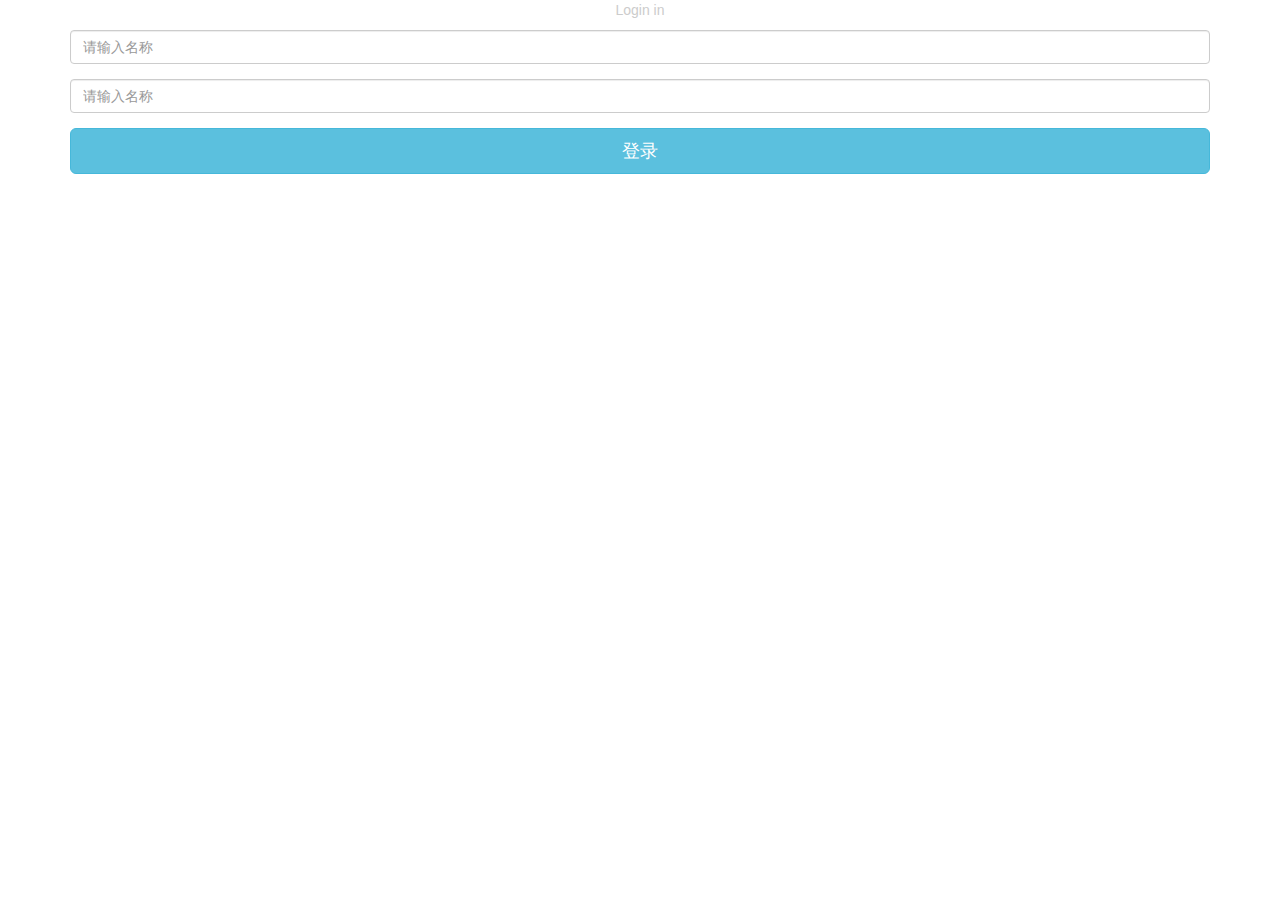
==== login.html @ 48c8f0fe "更新0" ====
<!DOCTYPE html>
<html>
<head>
<meta charset="utf-8">
<meta name="viewport" content="width=device-width,initial-scale=1.0,user-scalable=0">
	<link rel="stylesheet" href="./bootstrap/css/bootstrap.min.css">
	<script src="./bootstrap/js/jquery.js"></script>
	<script src="./bootstrap/js/bootstrap.min.js"></script>
	<link rel="stylesheet" type="text/css" href="./css/base.css">
	<link rel="stylesheet" type="text/css" href="./css/login.css">
	<title>APP应用市场首页</title>

</head>
<body>
	<main class="container" style="text-align:center;height:100%;">
		<div class="row">
			<div class="col-xs-12" style="height:50%;color:#ccc;">
			  <p style="">Login in</p>
			</div>
			<div class="col-xs-12">
				<form role="form">
				  <div class="form-group">
				    <input type="text" class="form-control" id="name" placeholder="请输入名称">
				  </div>
				   <div class="form-group">
				    <input type="text" class="form-control" id="name" placeholder="请输入名称">
				  </div>
				   <button type="button" class="btn btn-info btn-lg" style="width:100%;">登录</button>
				</form>
			</div>
		</div>
	</main>
</body>
</html>
---- css/base.css ----
*,
::before,
::after{
	/*选择所有变迁*/
	margin:0;
	padding: 0;

    /*清除移动端默认的点击高亮效果*/
    -webkit-tap-highlight-color:transparent;
    /*设置所有的都是以边框开始计算宽度 百分比*/
    -webkit-box-sizing:border-box;
    box-sizing: border-box;
}
body{
	font-size: :14px;
	font-family: "微软雅黑"，sans-serif；/*设备默认字体*/
	color:#333;
}
a{
	color:#333;
	text-decoration: none;
}
a:hover{
	text-decoration: none;
}
ul,ol{
	list-style:none;
}
li{
	list-style: none;
}
input{
	border:none;
	outline: none;
	/*清除移动端默认的表单样式,l例如内阴影*/
	-webkit-appearance:none;
}

/*公用CSS*/
.f_left{
	float:left;
}
.f-right{
	float:right;
}
/*清除浮动*/
.clearfix::before,
.clearfix::after{
	content:'';
	height:0;
	line-height:0;
	display: block;
	visibility: hidden;
	clear: both;
}
---- css/login.css ----
*{
	padding: 0;
	margin: 0;
}
html,body{
	height: 100%;
}
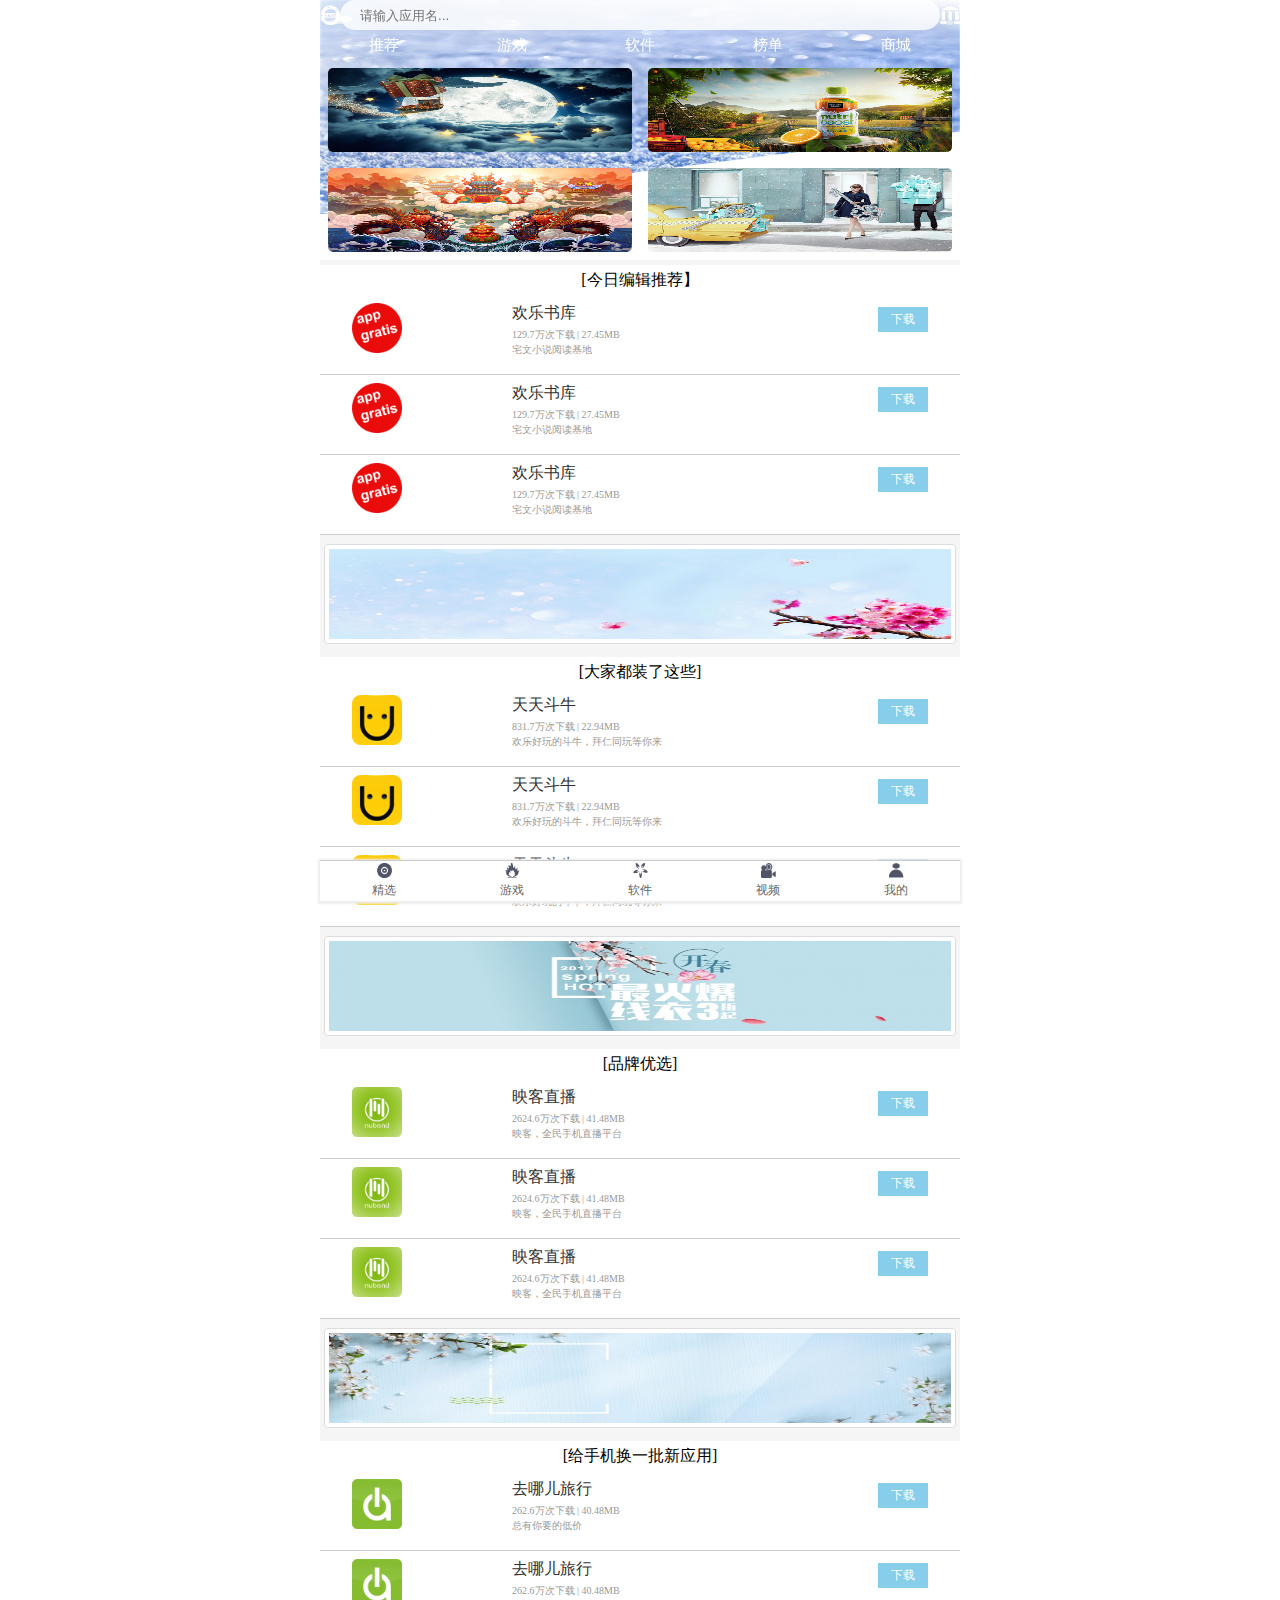
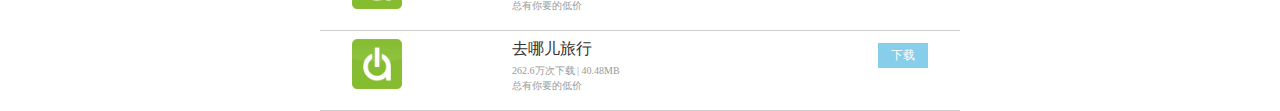
==== commit 1620f1a6: "更改主页" ====
--- a/login.html
+++ b/login.html
@@ -3,32 +3,296 @@
 <head>
 <meta charset="utf-8">
 <meta name="viewport" content="width=device-width,initial-scale=1.0,user-scalable=0">
-	<link rel="stylesheet" href="./bootstrap/css/bootstrap.min.css">
-	<script src="./bootstrap/js/jquery.js"></script>
-	<script src="./bootstrap/js/bootstrap.min.js"></script>
+	<link rel="stylesheet" href="./css/bootstrap.min.css">
+	<script src="./js/jquery.js"></script>
+	<script src="./js/bootstrap.min.js"></script>
 	<link rel="stylesheet" type="text/css" href="./css/base.css">
-	<link rel="stylesheet" type="text/css" href="./css/login.css">
+	<link rel="stylesheet" type="text/css" href="./css/index.css">
 	<title>APP应用市场首页</title>
-
 </head>
 <body>
-	<main class="container" style="text-align:center;height:100%;">
-		<div class="row">
-			<div class="col-xs-12" style="height:50%;color:#ccc;">
-			  <p style="">Login in</p>
-			</div>
-			<div class="col-xs-12">
-				<form role="form">
-				  <div class="form-group">
-				    <input type="text" class="form-control" id="name" placeholder="请输入名称">
-				  </div>
-				   <div class="form-group">
-				    <input type="text" class="form-control" id="name" placeholder="请输入名称">
-				  </div>
-				   <button type="button" class="btn btn-info btn-lg" style="width:100%;">登录</button>
-				</form>
-			</div>
-		</div>
-	</main>
+<section class="vr_layout">
+    <header>
+    	
+    	<section id="search">
+
+    		<div class="user"></div>
+    		<div class="index"></div>
+    		<form action="#" class="search_input" >
+    			<input type="search" name="search" placeholder="请输入应用名...">
+    		</form>
+    		<nav>
+    			<ul class="clearfix">
+    				<li><a href="#">推荐</a></li>
+                    <li><a href="#">游戏</a></li>
+                    <li><a href="#">软件</a></li>
+                    <li><a href="#">榜单</a></li>
+                    <li><a href="#">商城</a></li>
+    			</ul>
+    		</nav>
+    	</section>
+    </header>
+    <main>
+    	<nav>
+    		<ul class="clearfix">
+    			<li><a href="#"><img src="../UIimage/AdverImg/14815973131255.jpg"></a></li>
+    			<li><a href="#"><img src="../UIimage/AdverImg/14777582404914.jpg"></a></li>
+    			<li><a href="#"><img src="../UIimage/AdverImg/14816358283954.jpg"></a></li>
+    			<li><a href="#"><img src="../UIimage/AdverImg/147972984554.jpg"></a></li>
+    		</ul>
+    	</nav>
+    </main>
+    <!--  -->
+    <section class="app">
+    	<section class="applist">
+    		<div class="applist_tit">[今日编辑推荐】</div>
+    		<div class="applist_body">
+    			<ul>
+    				<li>
+    				  <a href="#">
+    				    <img src="../UIimage/icons/resizeApi (3).png">
+    				    <div>
+    				      <p>欢乐书库</p>
+    				       <p>129.7万次下载 | 27.45MB</p>
+    				       <p>宅文小说阅读基地</p>
+    				     </div>
+    				    <div>下载</div>
+    				  </a>
+    				</li>
+    				
+    				<li>
+    				  <a href="#">
+    				    <img src="../UIimage/icons/resizeApi (3).png">
+    				    <div>
+    				      <p>欢乐书库</p>
+    				       <p>129.7万次下载 | 27.45MB</p>
+    				       <p>宅文小说阅读基地</p>
+    				     </div>
+    				    <div>下载</div>
+    				  </a>
+    				</li>
+
+    				<li>
+    				  <a href="#">
+    				    <img src="../UIimage/icons/resizeApi (3).png">
+    				    <div>
+    				      <p>欢乐书库</p>
+    				       <p>129.7万次下载 | 27.45MB</p>
+    				       <p>宅文小说阅读基地</p>
+    				     </div>
+    				    <div>下载</div>
+    				  </a>
+    				</li>
+    			</ul>
+    		</div>
+
+
+    	</section>
+    	<!-- 第一个APP列表结束 -->
+
+    	<section class="advert">
+    		<img class="img_thumnail" src="../UIimage/AdverImg/20170415193251_68157.jpg">
+    	</section>
+    	<!-- 广告位结束 -->
+
+    	<section class="applist">
+    		<div class="applist_tit">[大家都装了这些]</div>
+    		<div class="applist_body">
+    			<ul>
+    				<li>
+    				  <a href="#">
+    				    <img src="../UIimage/icons/timg.jpg">
+    				    <div>
+    				      <p>天天斗牛</p>
+    				       <p>831.7万次下载 | 22.94MB</p>
+    				       <p>欢乐好玩的斗牛，拜仁同玩等你来</p>
+    				     </div>
+    				    <div>下载</div>
+    				  </a>
+    				</li>
+
+    				
+    				<li>
+    				  <a href="#">
+    				    <img src="../UIimage/icons/timg.jpg">
+    				    <div>
+    				      <p>天天斗牛</p>
+    				       <p>831.7万次下载 | 22.94MB</p>
+    				       <p>欢乐好玩的斗牛，拜仁同玩等你来</p>
+    				     </div>
+    				    <div>下载</div>
+    				  </a>
+    				</li>
+
+    				<li>
+    				  <a href="#">
+    				    <img src="../UIimage/icons/timg.jpg">
+    				    <div>
+    				      <p>天天斗牛</p>
+    				       <p>831.7万次下载 | 22.94MB</p>
+    				       <p>欢乐好玩的斗牛，拜仁同玩等你来</p>
+    				     </div>
+    				    <div>下载</div>
+    				  </a>
+    				</li>
+    			</ul>
+    		</div>
+        </section>
+        <!-- APP列表结束 -->
+        
+        <section class="advert">
+    		<img class="img_thumnail" src="../UIimage/AdverImg/20170226150819_84693.jpg">
+    	</section>
+    	<!-- 广告位结束 -->
+    	<section class="applist">
+    		<div class="applist_tit">[品牌优选]</div>
+    		<div class="applist_body">
+    			<ul>
+    				<li>
+    				  <a href="#">
+    				    <img src="../UIimage/icons/timg (6).jpg">
+    				    <div>
+    				       <p>映客直播</p>
+    				       <p>2624.6万次下载 | 41.48MB</p>
+    				       <p>映客，全民手机直播平台</p>
+    				     </div>
+    				    <div>下载</div>
+    				  </a>
+    				</li>
+    				
+    				<li>
+    				  <a href="#">
+    				    <img src="../UIimage/icons/timg (6).jpg">
+    				    <div>
+    				      <p>映客直播</p>
+    				       <p>2624.6万次下载 | 41.48MB</p>
+    				       <p>映客，全民手机直播平台</p>
+    				     </div>
+    				    <div>下载</div>
+    				  </a>
+    				</li>
+
+    				<li>
+    				  <a href="#">
+    				    <img src="../UIimage/icons/timg (6).jpg">
+    				    <div>
+    				      <p>映客直播</p>
+    				       <p>2624.6万次下载 | 41.48MB</p>
+    				       <p>映客，全民手机直播平台</p>
+    				     </div>
+    				    <div>下载</div>
+    				  </a>
+    				</li>
+    			</ul>
+    		</div>
+        </section>
+        <!-- APP列表结束 -->
+        <section class="advert">
+    		<img class="img_thumnail" src="../UIimage/AdverImg/20170407220748_54457.jpg">
+    	</section>
+    	<!-- 广告位结束 -->
+    	<section class="applist">
+    		<div class="applist_tit">[给手机换一批新应用]</div>
+    		<div class="applist_body">
+    			<ul>
+    				<li>
+    				  <a href="#">
+    				    <img src="../UIimage/icons/timg (8).jpg">
+    				    <div>
+    				      <p>去哪儿旅行</p>
+    				       <p>262.6万次下载 | 40.48MB</p>
+    				       <p>总有你要的低价</p>
+    				     </div>
+    				    <div>下载</div>
+    				  </a>
+    				</li>
+    				
+    				<li>
+    				  <a href="#">
+    				    <img src="../UIimage/icons/timg (8).jpg">
+    				    <div>
+    				      <p>去哪儿旅行</p>
+    				       <p>262.6万次下载 | 40.48MB</p>
+    				       <p>总有你要的低价</p>
+    				     </div>
+    				    <div>下载</div>
+    				  </a>
+    				</li>
+    				
+    				<li>
+    				  <a href="#">
+    				    <img src="../UIimage/icons/timg (8).jpg">
+    				    <div>
+    				      <p>去哪儿旅行</p>
+    				       <p>262.6万次下载 | 40.48MB</p>
+    				       <p>总有你要的低价</p>
+    				     </div>
+    				    <div>下载</div>
+    				  </a>
+    				</li>
+    				
+    			</ul>
+    		</div>
+        </section>
+        <!-- APP列表结束 -->
+    </section>
+    	
+  
+    <footer>
+      <section>
+      	<nav class="vr_nav clearfix">
+      	  <ul>
+      		<li><a href="#">
+      		    <div><img src="../UIimage/icons/547045309068e_07.jpg"><p>精选</p>
+                     <img src="../UIimage/icons/54704530449068e_07.jpg"><p>精选</p>
+                </div>
+      		</a></li>
+      		<li><a href="#">
+      		    <div><img src="../UIimage/icons/547045309068e_11.jpg"><p>游戏</p>
+                     <p>游戏</p>
+                </div>
+      		</a></li>
+      		<li><a href="#">
+      		    <div><img src="../UIimage/icons/547045309068e_03.jpg"><p>软件</p>
+                     <img src="../UIimage/icons/547045309068e_0333.jpg"><p>软件</p>
+                </div>
+      		</a></li>
+      		<li><a href="#">
+      		    <div><img src="../UIimage/icons/547045309068e_0227.jpg"><p>视频</p>
+                     <img src="../UIimage/icons/547033e45309068e_0227.jpg"><p>视频</p>
+                </div>
+      		</a></li>
+      		<li><a href="#">
+      		    <div><img src="../UIimage/icons/547045f4fff309068e_07.jpg"><p>我的</p>
+                     <img src="../UIimage/icons/547045fff309068e_0117.jpg"><p>我的</p>
+                </div>
+      		</a></li>
+      	  </ul>
+      	</nav>     
+      </section>
+    </footer>
+</section>
+<script type="text/javascript">
+	function getScrollTop(){  
+		    var scrollTop=0;  
+		    if(document.documentElement&&document.documentElement.scrollTop){  
+		        scrollTop=document.documentElement.scrollTop;  
+		    }else if(document.body){  
+		        scrollTop=document.body.scrollTop;  
+		    }  
+		    return scrollTop;  
+    }
+    document.onscroll=function(){
+    var scroll=getScrollTop();
+    var search=document.getElementById("search");
+         if(scroll>=60){
+                search.setAttribute("style","background:url(../UIimage/AdverImg/tooopen1604550121.png);background-size:100% 100%;box-shadow:0px 0px 10px 0px rgba(0,0,0,0.5);");
+         }
+         if (scroll<=60) {
+         	  search.setAttribute("style","background:url(../UIimage/AdverImg/tooopen_16045501_01.png);background-size:100% 100%;box-shadow:none;");
+              
+         }
+    }
+</script>
 </body>
 </html>--- a/css/index.css
+++ b/css/index.css
@@ -0,0 +1,237 @@
+.vr_layout{
+	max-width: 640px;
+	min-width: 320px;
+	margin:0 auto;
+	width: 100%;
+	height:200px;
+}
+footer{
+	position: fixed;
+	left:0;
+	bottom:0;
+	width: 100%;
+	height:40px;
+	z-index: 10;
+}
+footer>section{
+	width: 100%;
+	max-width: 640px;
+	min-width: 320px;
+	margin:0 auto;
+	background-color: #fff;
+}
+.vr_nav{
+	width: 100%;
+    border-top: 1px solid  #ccc;
+    box-shadow: 0px 1px 2px 2px #eee;
+}
+.vr_nav>ul>li{
+	width: 20%;
+	float: left;
+	height: 40px;
+	text-align: center;
+	overflow: hidden;
+}
+.vr_nav>ul>li>a:hover div{
+	margin-top:-39px;
+}
+.vr_nav>ul>li>a{
+	width: 100%;
+	float: left;
+	display: block;
+	height: 40px;
+}
+.vr_nav>ul>li>a>div>p{
+	text-align: center;
+	font-size: 12px;
+	color:#666;
+}
+
+.vr_nav>ul>li>a>div>img{
+	width: 15px;
+	height: 15px;
+	margin-top: 2px;
+}
+.vr_nav>ul>li>a>div>img:nth-child(3){
+	margin-top:4px;
+}
+.vr_nav>ul>li>a>div>p:nth-child(4){
+	color: #f15e54;
+}
+header{
+	position: fixed;
+	top: 0;
+	left: 0;
+	width: 100%;
+	z-index: 10;
+}
+#search{
+    max-width: 640px;
+    min-width: 320px;
+    margin:0 auto;
+    width: 100%;
+    background: url('../../UIimage/AdverImg/tooopen_16045501_01.png');
+	background-size: 100% 100%;
+}
+.user{
+	width: 20px;
+	height: 20px;
+    float: left;
+    background: url('../../UIimage/icons/547045309068aae_03.png');
+    background-size: 100% 100%;
+    margin-top:5px;
+}
+.index{
+	height: 20px;
+	width: 20px;
+	float: right;
+	margin-top: 5px;
+	background:url('../../UIimage/icons/547045309068eddd_0331_03.png');
+	background-size: 100% 100%;
+}
+.search_input{
+	padding: 0 20px;
+	width: 100%;
+}
+.search_input>input{
+	width: 100%;
+	height:30px;
+	border-radius: 20px;
+	background: rgba(255,255,255,.8);
+	text-indent: 20px;
+}
+header>nav>ul{
+	width: 100%;
+}
+header>section>nav>ul>li{
+	width: 20%;
+	float: left;
+	text-align: center;
+	height: 30px;
+	line-height: 30px;
+/*    border-radius: 15px;
+
+	background-color:orange;*/
+}
+header>section>nav>ul>li>a{
+	color: #fff;
+	font-size: 15px;
+	display: block;
+	width: 100%;
+}
+header>section>nav>ul>li>a:hover{
+	
+}
+main{
+	background:url(../../UIimage/AdverImg/tooopen_16045501_02.png);
+	margin-top: 60px;
+	width: 100%;
+	background-repeat: no-repeat;
+	background-size: 100%;
+}
+main>nav>ul>li{
+	width: 50%;
+	height:100px;
+	padding: 8px;
+	float: left;
+
+}
+main>nav>ul>li>a{
+	display: block;
+	float: left;
+	width: 100%;
+	height: 100%;
+}
+main>nav>ul>li>a>img{
+	width: 100%;
+	height: 100%;
+	background: url();
+	background-size: 100% 100%;
+	border-radius: 5px;
+}
+.app{
+	background: #f5f5f5;
+	 overflow: hidden;
+	 margin-bottom: 40px;
+}
+.applist{
+    margin-top: 5px;
+    background-color: #fff;
+
+}
+.applist_tit{
+	text-align: center;
+    height: 30px;
+    line-height: 30px;
+}.applist_body>ul>li{
+	position: relative;
+}
+.applist_body>ul>li>a{
+	width: 100%;
+	padding: 15px;
+	border-bottom: 1px solid #ccc;
+	display: block;
+	height: 80px;
+}
+.applist_body>ul>li>a>img{
+  /*  width: 60px;
+    height: 60px;*/
+    position: absolute;
+    top:10%;
+    left:5%;
+    width: 50px;
+    height: auto;
+}
+.applist_body>ul>li>a>div:nth-child(2){
+	position: absolute;
+	top:10%;
+	left: 30%;
+}
+.applist_body>ul>li>a>div:nth-child(2)>p:nth-child(1){
+	font-size: 16px;
+
+}
+.applist_body>ul>li>a>div:nth-child(2)>p:nth-child(2){
+	font-size: 10px;
+    color: #999;
+    margin-top: 4px;
+}
+.applist_body>ul>li>a>div:nth-child(2)>p:nth-child(3){
+	font-size: 10px;
+    color: #999;
+    margin-top: 1px;
+}
+.applist_body>ul>li>a>div:nth-child(3){
+	position: absolute;
+	top:15%;
+	right:5%;
+	font-size: 12px;
+	color: #fff;
+	background-color: #87ceeb;
+	width: 50px;
+	height: 25px;
+	text-align: center;
+	line-height: 25px;
+}
+.applist_body>ul>li>a>div>p:nth-child(1){
+    font-size: 16px;
+   
+}
+.applist_body>ul>li>a>:nth-child(2){
+	font-size: 12px;
+}
+.advert{
+	margin-top:5px;
+	padding: 4px;
+}
+.img_thumnail{
+	display: inline-block;
+    width: 100%;
+    height: 100px;
+    padding: 4px;
+    line-height: 1.42857143;
+    background-color: #fff;
+    border: 1px solid #ddd;
+    border-radius: 4px;
+    -webkit-transition: all .2s ease-in-out;
+}